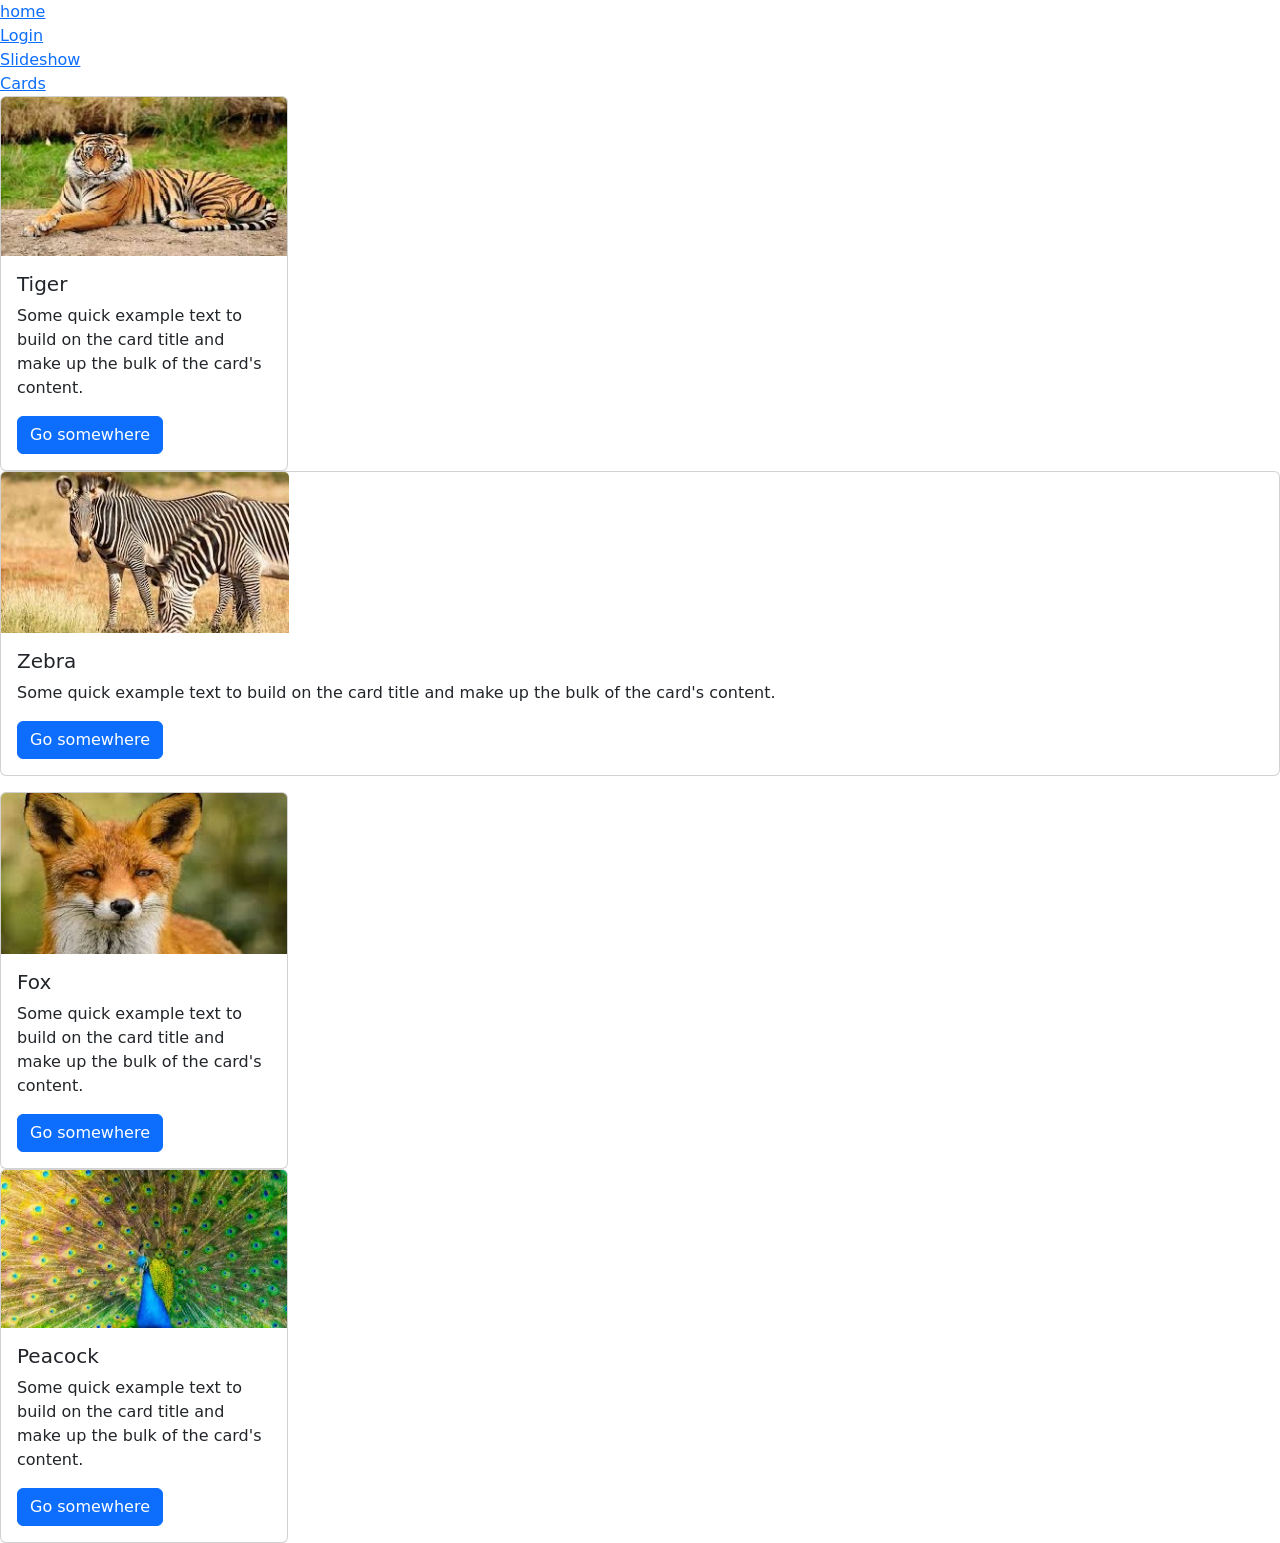
==== cards.html @ e459af71 "Added details to cards" ====
<!DOCTYPE html>
<html lang="en">
<head>
    <meta charset="UTF-8">
    <meta http-equiv="X-UA-Compatible" content="IE=edge">
    <meta name="viewport" content="width=device-width, initial-scale=1.0">
    <title>Animal Information</title>
    <link href="https://cdn.jsdelivr.net/npm/bootstrap@5.0.2/dist/css/bootstrap.min.css" rel="stylesheet"
    integrity="sha384-EVSTQN3/azprG1Anm3QDgpJLIm9Nao0Yz1ztcQTwFspd3yD65VohhpuuCOmLASjC" crossorigin="anonymous">
<link rel="stylesheet" href="https://cdn.jsdelivr.net/npm/bootstrap-icons@1.5.0/font/bootstrap-icons.css">
</head>
<body>
    <nav> <a href="index.html">home</a></nav>
    <nav> <a href="login.html">Login</a></nav>
    <nav> <a href="slideshow.html">Slideshow</a></nav>
    <nav> <a href="cards.html">Cards</a></nav>

    <div class="row row-cols-1 row-cols-md-2 g-4">
        <div class="col">
    <div class="card" style="width: 18rem;">
        <img src="images/animal 1 resized.jpg" class="card-img-top" alt="Tiger">
        <div class="card-body">
          <h5 class="card-title">Tiger</h5>
          <p class="card-text">Some quick example text to build on the card title and make up the bulk of the card's content.</p>
          <a href="#" class="btn btn-primary">Go somewhere</a>
        </div>
      </div>
        </div>
    </div>

      <div class="card mb-3" style="max-width:540">
        <div class="row g-0">
      <div class="col-md-4" style="width: 18rem;">
        <img src="images/animal 2 resized.jpg" class="card-img-top" alt="...">
        </div>
            <div class="card-body">
          <h5 class="card-title">Zebra</h5>
          <p class="card-text">Some quick example text to build on the card title and make up the bulk of the card's content.</p>
          <a href="#" class="btn btn-primary">Go somewhere</a>
        </div>
      </div>
        </div>
      </div>
          
        <div class="col"> 
      <div class="card" style="width: 18rem;">
        <img src="images/animal 3 resized.jpg" class="card-img-top" alt="...">
        <div class="card-body">
          <h5 class="card-title">Fox</h5>
          <p class="card-text">Some quick example text to build on the card title and make up the bulk of the card's content.</p>
          <a href="#" class="btn btn-primary">Go somewhere</a>
        </div>
      </div>
    </div>
       <div class="col"></div>
      <div class="card" style="width: 18rem;">
        <img src="images/animal 4 resized.jpg" class="card-img-top" alt="...">
        <div class="card-body">
          <h5 class="card-title">Peacock</h5>
          <p class="card-text">Some quick example text to build on the card title and make up the bulk of the card's content.</p>
          <a href="#" class="btn btn-primary">Go somewhere</a>
        </div>
      </div>
    </div>
</body>
</html>
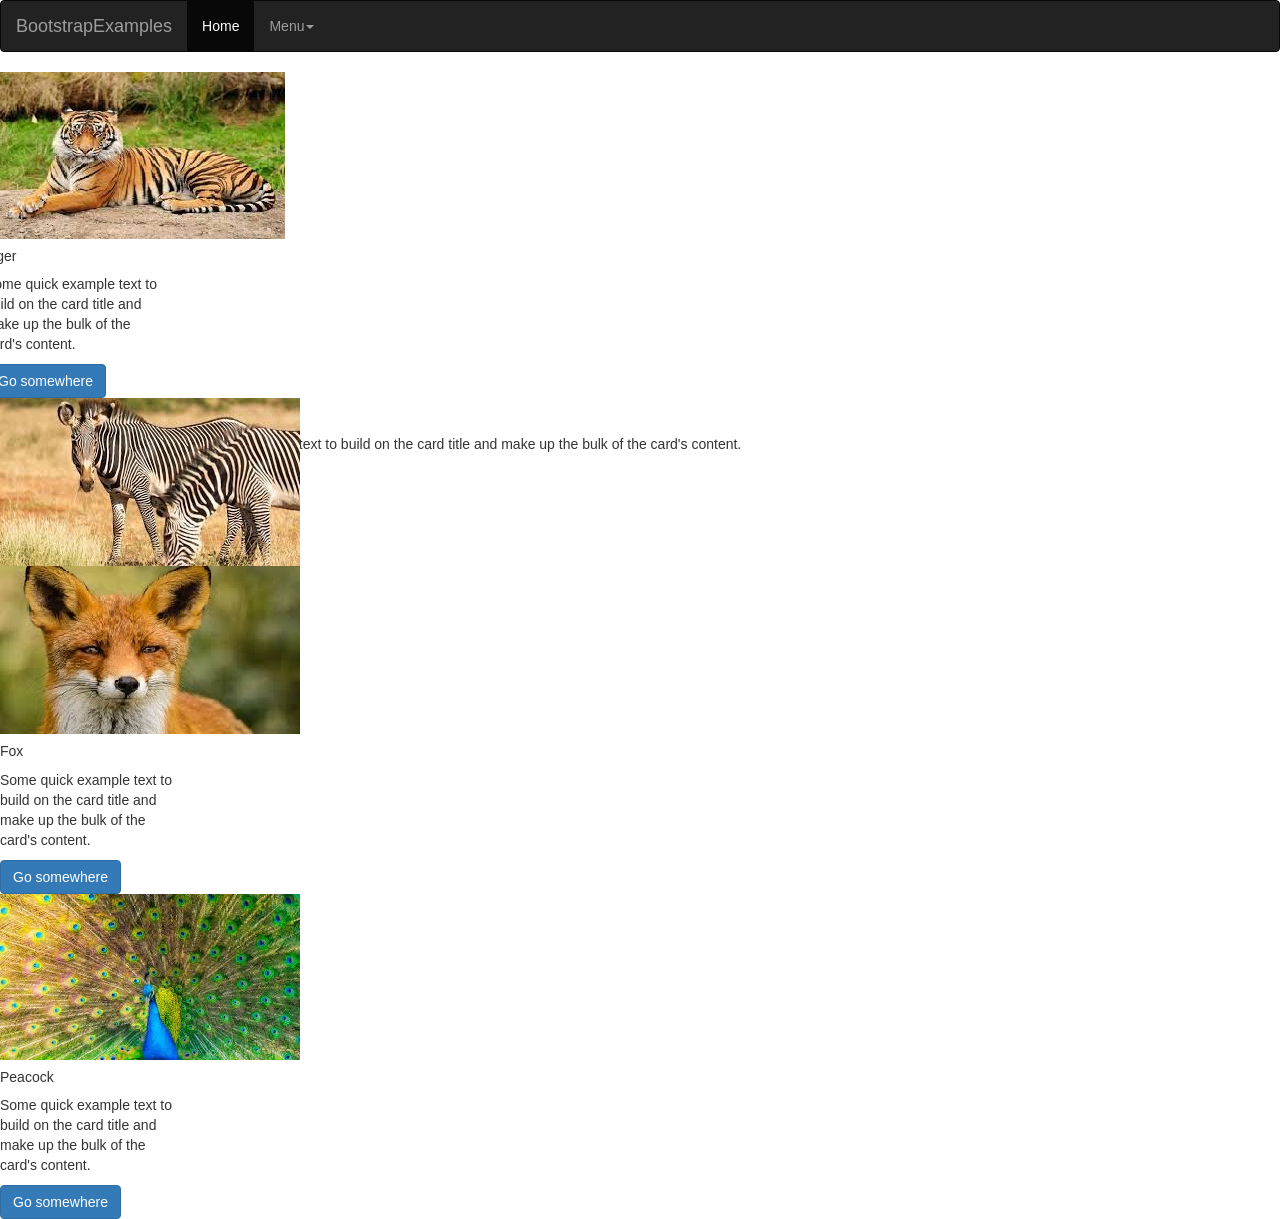
==== commit ecb010ec: "Navbar" ====
--- a/cards.html
+++ b/cards.html
@@ -5,15 +5,30 @@
     <meta http-equiv="X-UA-Compatible" content="IE=edge">
     <meta name="viewport" content="width=device-width, initial-scale=1.0">
     <title>Animal Information</title>
-    <link href="https://cdn.jsdelivr.net/npm/bootstrap@5.0.2/dist/css/bootstrap.min.css" rel="stylesheet"
-    integrity="sha384-EVSTQN3/azprG1Anm3QDgpJLIm9Nao0Yz1ztcQTwFspd3yD65VohhpuuCOmLASjC" crossorigin="anonymous">
-<link rel="stylesheet" href="https://cdn.jsdelivr.net/npm/bootstrap-icons@1.5.0/font/bootstrap-icons.css">
+    <link rel="stylesheet" href="https://maxcdn.bootstrapcdn.com/bootstrap/3.4.1/css/bootstrap.min.css">
+    <script src="https://ajax.googleapis.com/ajax/libs/jquery/3.6.0/jquery.min.js"></script>
+    <script src="https://maxcdn.bootstrapcdn.com/bootstrap/3.4.1/js/bootstrap.min.js"></script>
 </head>
 <body>
-    <nav> <a href="index.html">home</a></nav>
-    <nav> <a href="login.html">Login</a></nav>
-    <nav> <a href="slideshow.html">Slideshow</a></nav>
-    <nav> <a href="cards.html">Cards</a></nav>
+    <nav class="navbar navbar-inverse">
+        <div class="container-fluid">
+          <div class="navbar-header">
+            <a class="navbar-brand" href="#">BootstrapExamples</a>
+          </div>
+          <ul class="nav navbar-nav">
+            <li class="active"><a href="cards.html">Home</a></li>
+            <li class="dropdown"><a class="dropdown-toggle" data-toggle="dropdown" href="#">Menu<span class="caret"></span></a>
+              <ul class="dropdown-menu">
+                <li><a href="login.html">Login</a></li>
+                <li><a href="slideshow.html">Carousel</a></li>
+                <li><a href="index.html">Animals</a></li>
+              </ul>
+          </ul>
+        </div>
+      </nav>
+
+
+
 
     <div class="row row-cols-1 row-cols-md-2 g-4">
         <div class="col">
